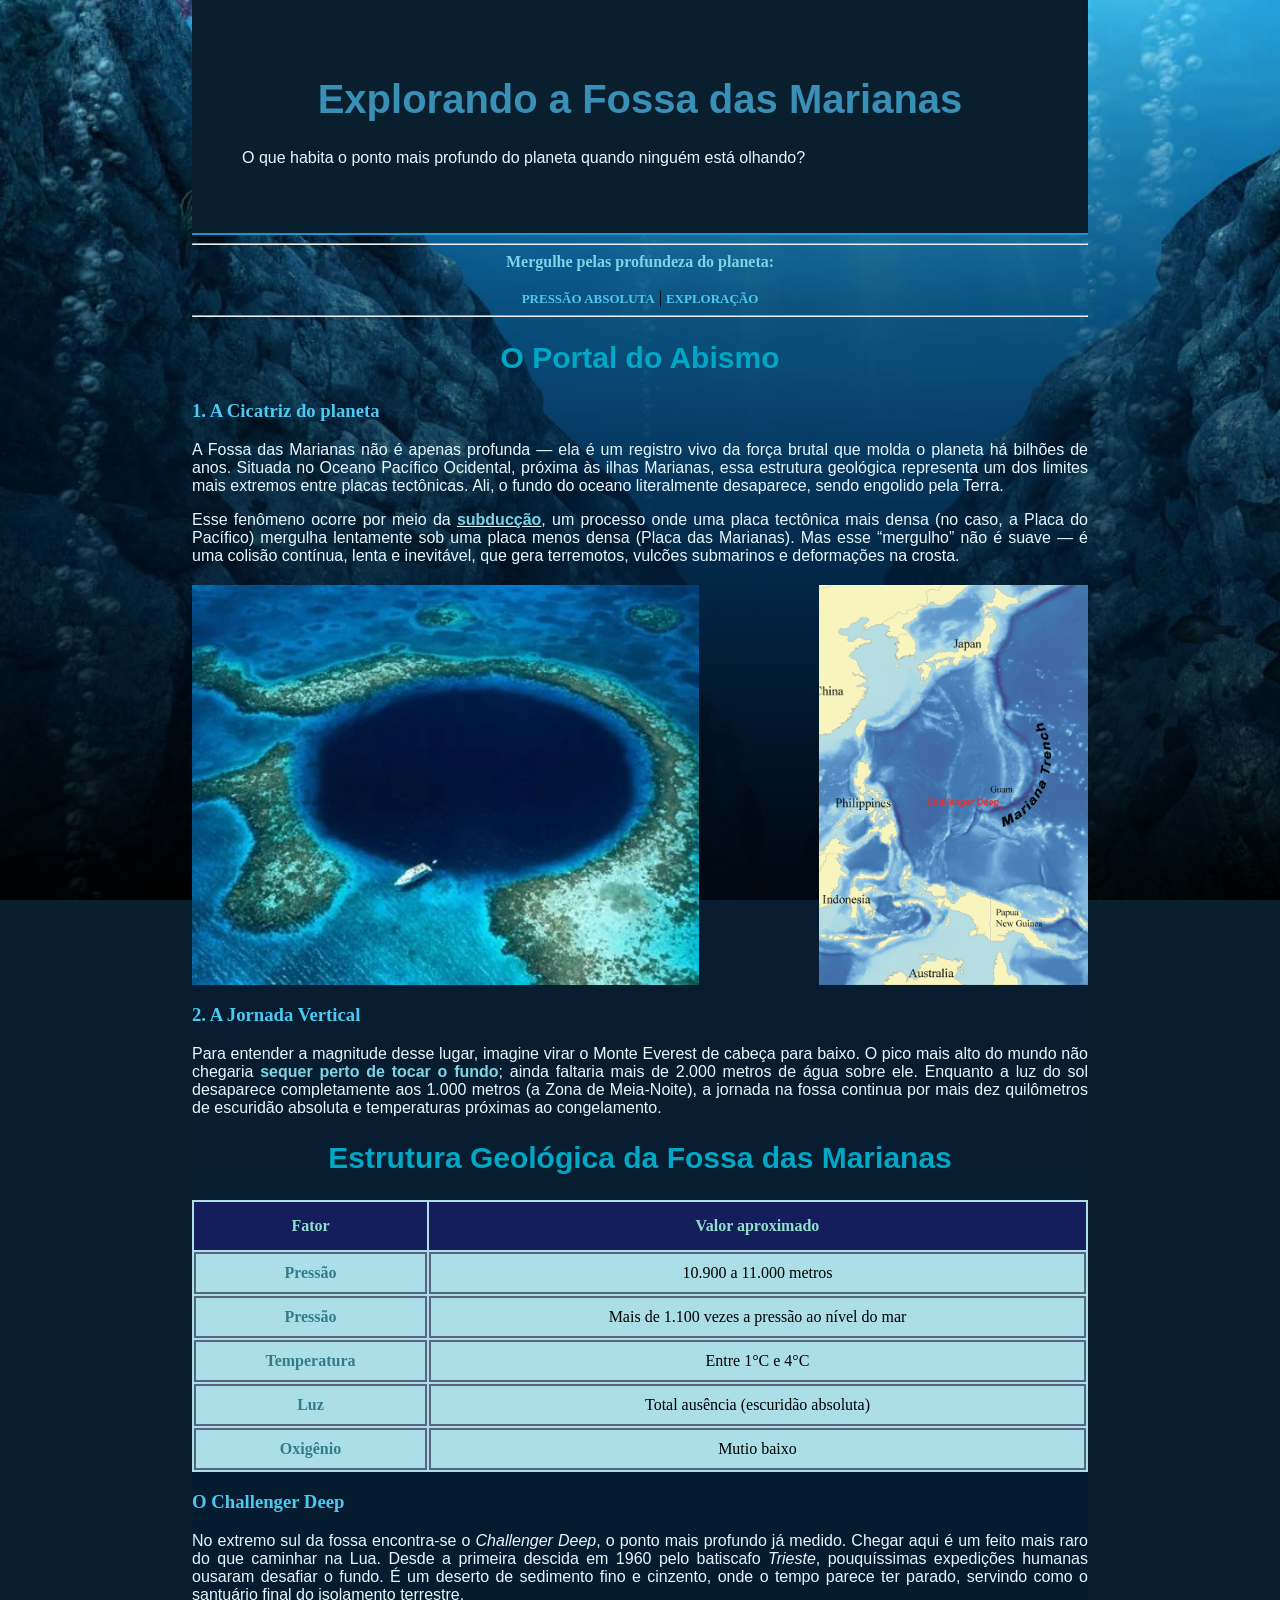
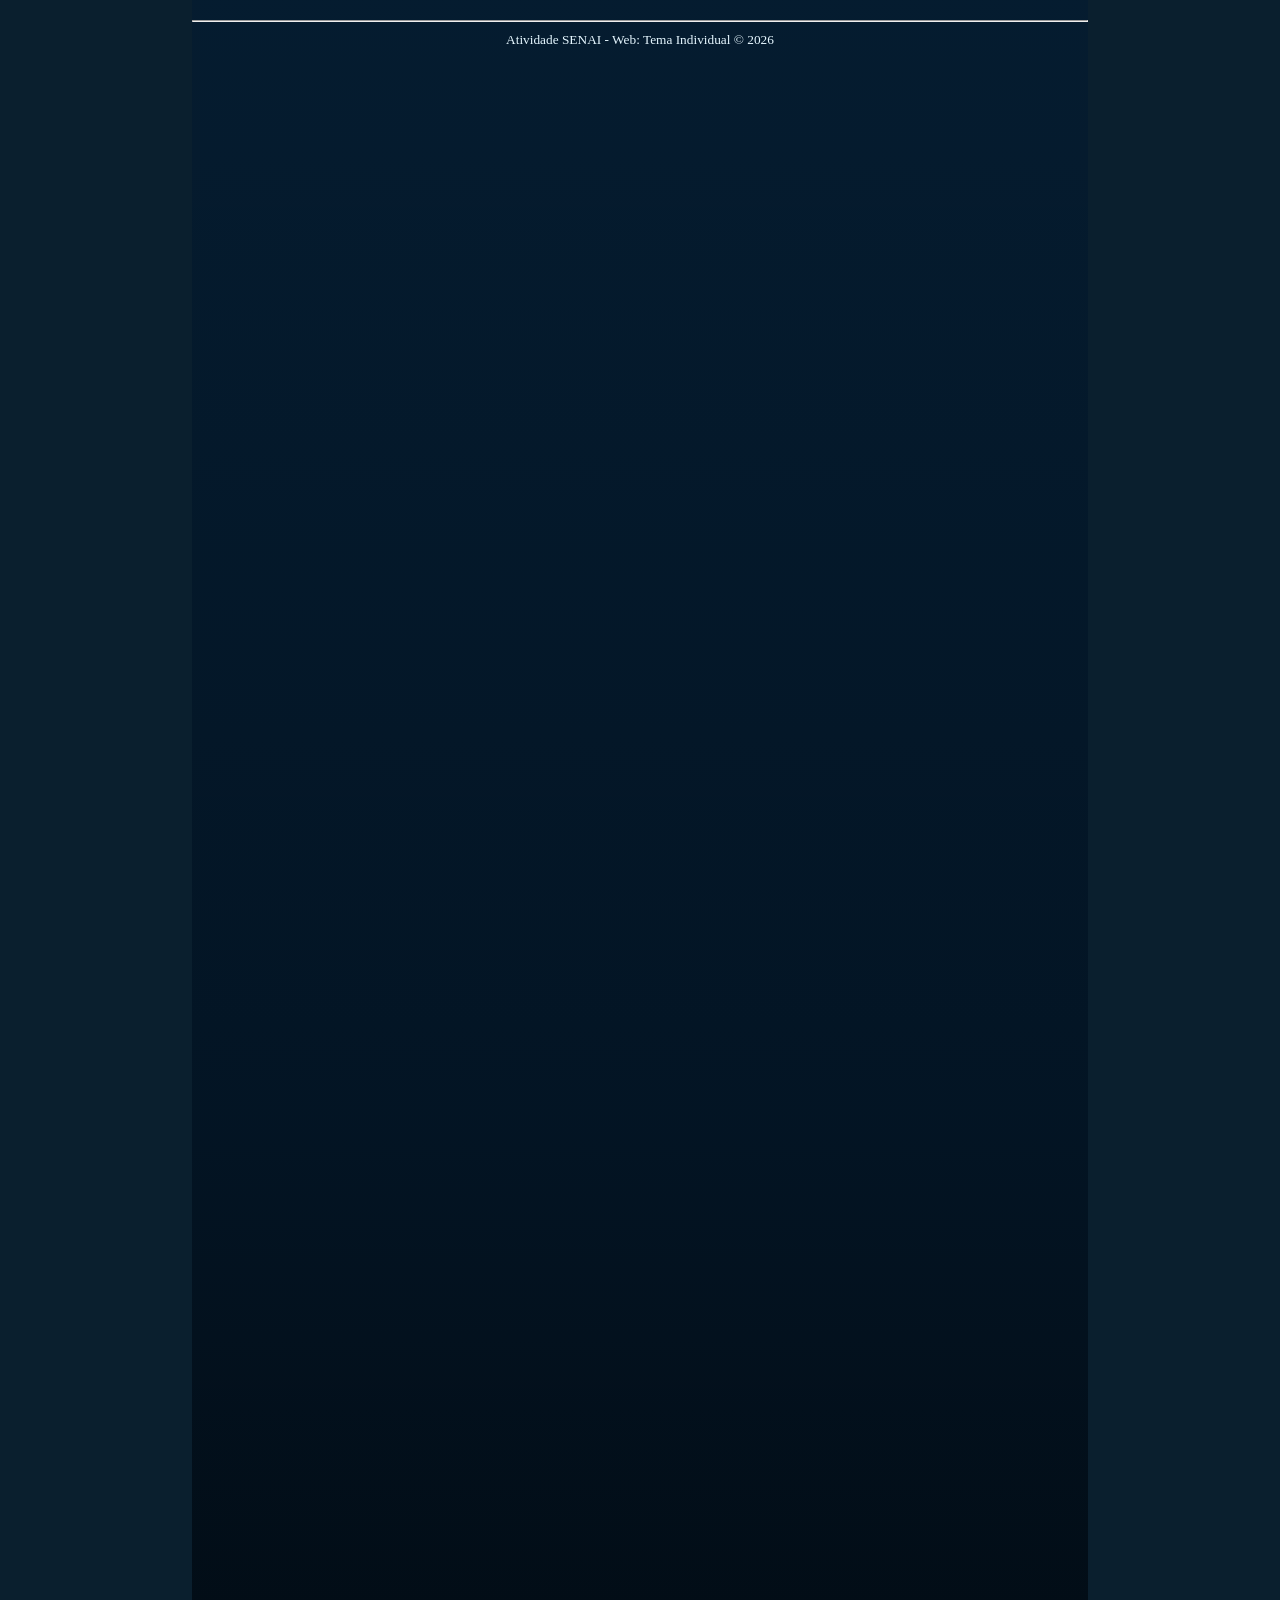
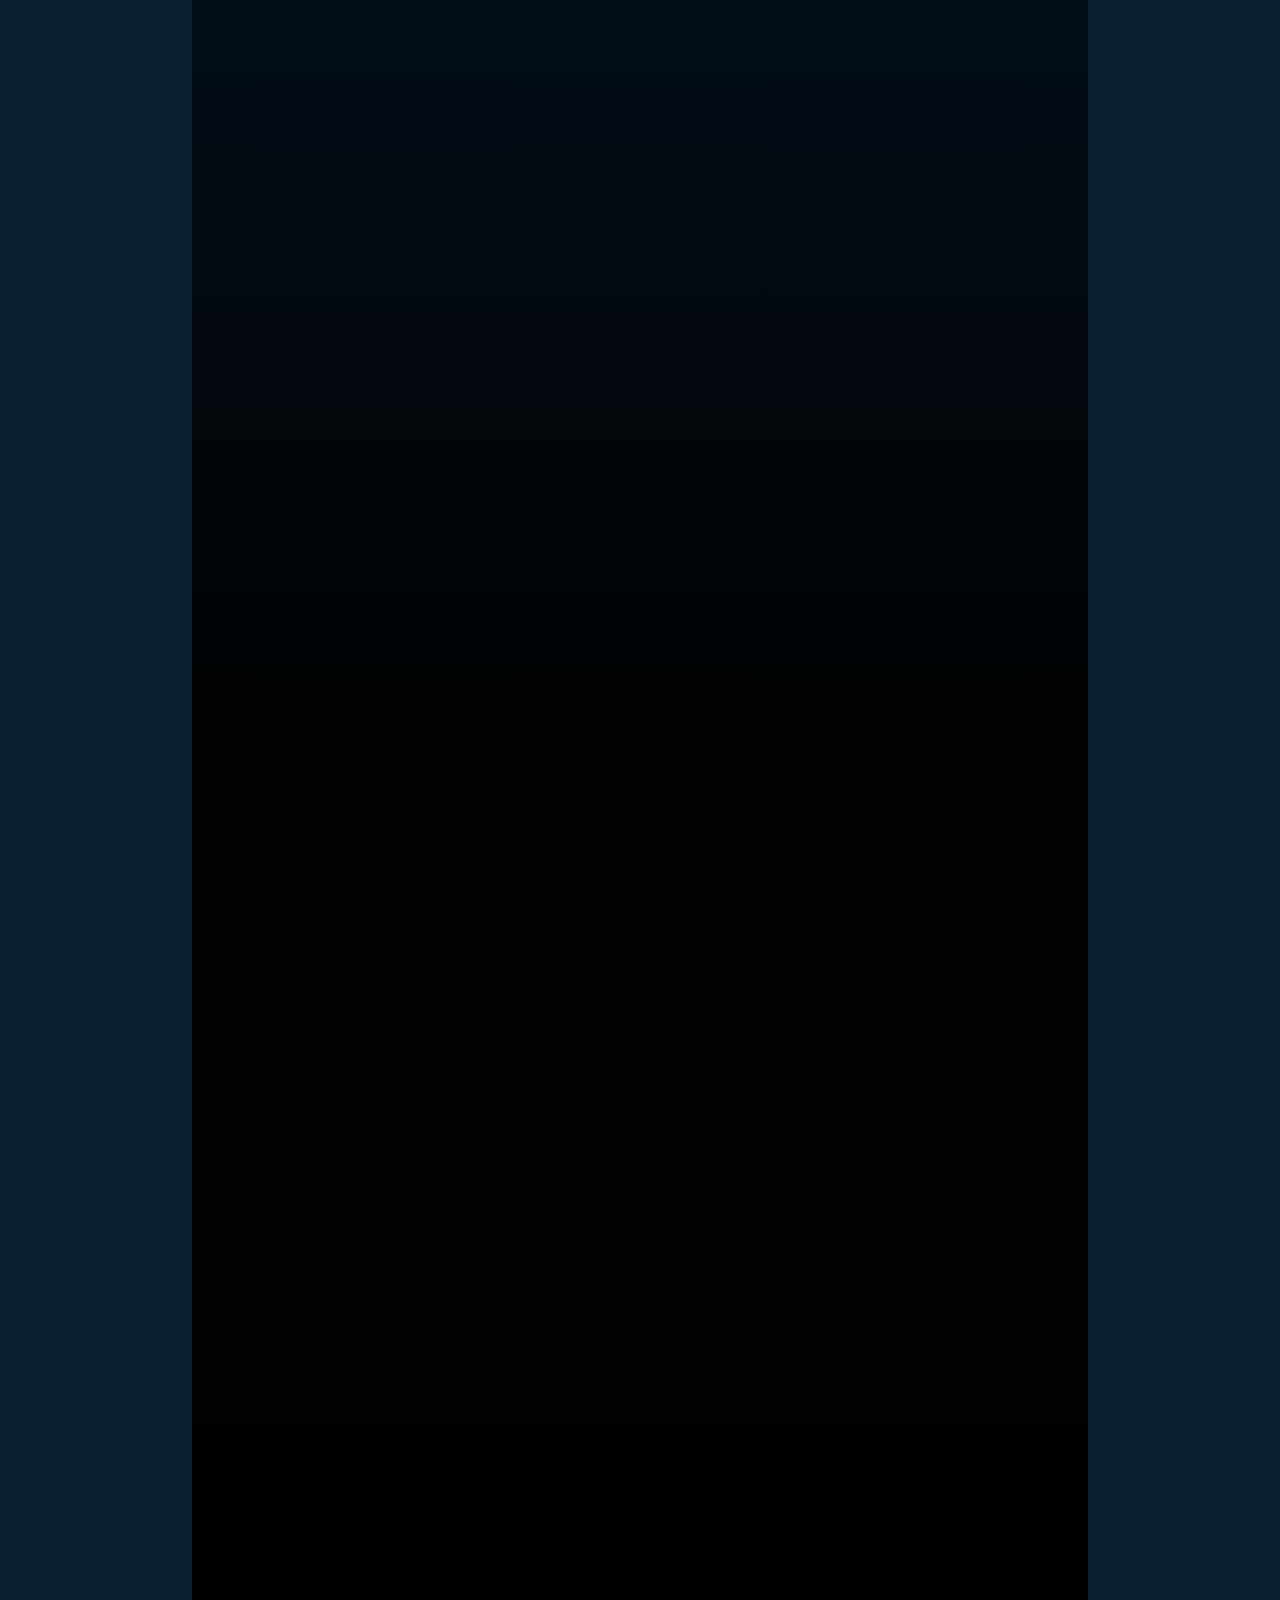
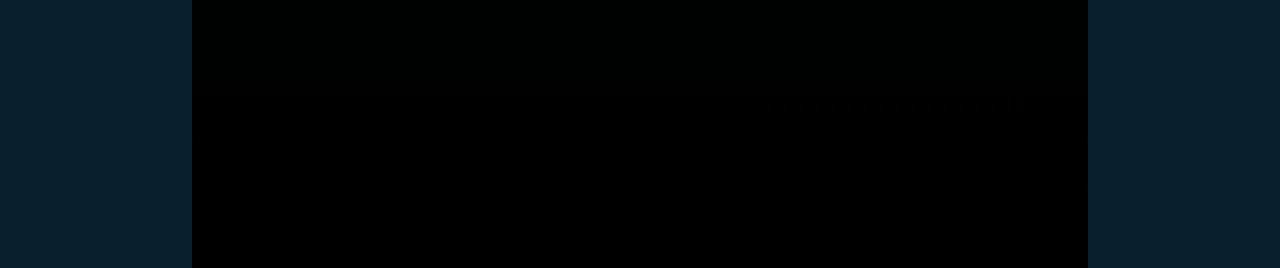
==== oceano/oceano/index.html @ 991f7196 "Add files via upload" ====
<!DOCTYPE html>
<html lang="pt-br">
<head>
    <meta charset="UTF-8">
    <meta name="viewport" content="width=device-width, initial-scale=1.0">
    <title>Pressão Absoluta: O Olho do Abismo</title>
    <link rel="stylesheet" href="estilo.css">
    
</head>

<body>

    <header>

        <h1>Explorando a Fossa das Marianas</h1>
            <p>O que habita o ponto mais profundo do planeta quando ninguém está olhando?</p>
    </header>
            <hr>

            <nav>
                <strong>Mergulhe pelas profundeza do planeta:</strong> <br>
        <br>
                <a href="sob-pressao-absoluta.html">Pressão Absoluta</a> | 
                <a href="ultima-fronteira.html">Exploração</a> 
            </nav>

    <hr>

    <main>
        <section>

            <h2>O Portal do Abismo</h2>

            <h3>1. A Cicatriz do planeta</h3>
            <p>
                A Fossa das Marianas não é apenas profunda — ela é um registro vivo da força brutal que molda o planeta há bilhões de anos. Situada no Oceano Pacífico Ocidental, próxima às ilhas Marianas, essa estrutura geológica representa um dos limites mais extremos entre placas tectônicas. Ali, o fundo do oceano literalmente desaparece, sendo engolido pela Terra. 
            </p>

            <p>
                Esse fenômeno ocorre por meio da <span title="Um processo geológico no qual uma placa tectônica mais densa, geralmente oceânica, colide e desliza para baixo de outra placa menos densa (continental ou oceânica) em uma zona de convergência. Esse fenômeno afunda a crosta no manto terrestre, causando terremotos de alta magnitude, formação de vulcões e a reciclagem de materiais da crosta"><u><strong>subducção</strong></u></span>, um processo onde uma placa tectônica mais densa (no caso, a Placa do Pacífico) mergulha lentamente sob uma placa menos densa (Placa das Marianas). Mas esse “mergulho” não é suave — é uma colisão contínua, lenta e inevitável, que gera terremotos, vulcões submarinos e deformações na crosta.
            </p>

            <div class="container-imagens">
                    <div class="contrair">
                    <img src="imagens/marianas.webp" class="imagem">
                    <div class="escurecer">
                <div class="texto">Fossa das Marianas vista de cima</div>
                </div>
            </div>

    <div class="contrair">
        <img src="imagens/local-fossa.png" class="imagem">
        <div class="escurecer">
            <div class="texto">Localização da Fossa</div>
        </div>
    </div>

</div>

            <h3>2. A Jornada Vertical</h3>
            <p>
                Para entender a magnitude desse lugar, imagine virar o Monte Everest de cabeça para baixo. O pico mais
                alto do mundo não chegaria <strong>sequer perto de tocar o fundo</strong>; ainda faltaria mais de 2.000
                metros de água sobre ele. Enquanto a luz do sol desaparece completamente aos 1.000 metros (a Zona de
                Meia-Noite), a jornada na fossa continua por mais dez quilômetros de escuridão absoluta e temperaturas
                próximas ao congelamento.
            </p>
            <section>
                
            <table>
                <h2> Estrutura Geológica da Fossa das Marianas</h2>
                <thead>
                    <tr>
                        <th>Fator</th>
                        <th>Valor aproximado</th>
                    </tr>
                </thead>
                <tbody>
                    <tr>
                        <td><strong class="tabela-td">Pressão</strong></td>
                        <td>10.900 a 11.000 metros</td>
                    </tr>
                    <tr>
                        <td><strong class="tabela-td">Pressão</strong></td>
                        <td>Mais de 1.100 vezes a pressão ao nível do mar</td>
                    </tr>
                    <tr>
                        <td><strong class="tabela-td">Temperatura</strong></td>
                        <td>Entre 1°C e 4°C</td>
                    </tr>
                    <tr>
                        <td><strong class="tabela-td">Luz</strong></td>
                        <td>Total ausência (escuridão absoluta)</td>
                    </tr>
                    <tr>
                        <td><strong class="tabela-td">Oxigênio</strong></td>
                        <td>Mutio baixo</td>
                    </tr>
                </tbody>
            </table>
            </section>

            <h3>O Challenger Deep</h3>
            <p>
                No extremo sul da fossa encontra-se o <em>Challenger Deep</em>, o ponto mais profundo já medido. Chegar
                aqui é um feito mais raro do que caminhar na Lua. Desde a primeira descida em 1960 pelo batiscafo
                <em>Trieste</em>, pouquíssimas expedições humanas ousaram desafiar o fundo. É um deserto de sedimento
                fino e cinzento, onde o tempo parece ter parado, servindo como o santuário final do isolamento
                terrestre.
            </p>

        </section>
   

    <footer>
        <hr>
        <small>Atividade SENAI - Web: Tema Individual &copy; 2026</small>
    </footer>
    <br>
     <br>
    <br>
    <br>
    <br>
    <br>
    <br>
    <br>
    <br>
    <br>
    <br>
    <br>
    <br>
    <br>
    <br>

    <br>
    <br>
    <br>
    <br>
    <br>
    <br>
    <br>
    <br>

    <br>
    <br>
    <br>
    <br>
    <br>
    <br>
    <br>
    <br>

    <br>
    <br>
    <br>
    <br>
    <br>

    <br>
    <br>
    <br>
     <br>
    <br>
    <br>
    <br>
    <br>
    <br>
    <br>
    <br>
    <br>
    <br>
    <br>
    <br>
    <br>
    <br>

    <br>
    <br>
    <br>
    <br>
    <br>
    <br>
    <br>
    <br>

    <br>
    <br>
    <br>
    <br>
    <br>
    <br>
    <br>
    <br>

    <br>
    <br>
    <br>
    <br>
    <br>

    <br>
    <br>
    <br>
     <br>
    <br>
    <br>
    <br>
    <br>
    <br>
    <br>
    <br>
    <br>
    <br>
    <br>
    <br>
    <br>
    <br>

    <br>
    <br>
    <br>
    <br>
    <br>
    <br>
    <br>
    <br>

    <br>
    <br>
    <br>
    <br>
    <br>
    <br>
    <br>
    <br>

    <br>
    <br>
    <br>
    <br>
    <br>

    <br>
    <br>
    <br>
     <br>
    <br>
    <br>
    <br>
    <br>
    <br>
    <br>
    <br>
    <br>
    <br>
    <br>
    <br>
    <br>
    <br>

    <br>
    <br>
    <br>
    <br>
    <br>
    <br>
    <br>
    <br>

    <br>
    <br>
    <br>
    <br>
    <br>
    <br>
    <br>
    <br>

    <br>
    <br>
    <br>
    <br>
    <br>

    <br>
    <br>
    <br>
    <br>
    <br>
    <br>
    <br>
    <br>
    <br>
    <br>
    <br>
    <br>
    <br>
    <br>
    <br>
    <br>

    <br>
    <br>
    <br>
    <br>
    <br>
    <br>
    <br>
    <br>

    <br>
    <br>
    <br>
    <br>
    <br>
    <br>
    <br>
    <br>

    <br>
    <br>
    <br>
    <br>
    <br>

    <br>
    <br>
    <br>

    </main>
</body>

</html>
---- oceano/oceano/estilo.css ----
body {
            margin: 0 auto;
            overflow-x: hidden;
            background-image:
                linear-gradient(
                    to bottom,
                    #00000000,
                    #001a3380,
                    #001020b3,
                    #000000e6
                ),
                url("imagens/fossa.jpg");

            background-size: cover;
            background-repeat: no-repeat;
            background-attachment: fixed;
            background-color: #0a1f2e;

            width: 70%;
            height: 100%;
            align-items: center;
            font-family: Verdana; 
            padding: 0;

            
        }
   
        main {
    background-image: linear-gradient(
        to bottom,
        #00000000,
        #001a3380,
        #001020b3,
        #000000e6,
        #000000
    );
        }

   
        header {
            background-color: #0a1f2e;
            color: #3a8fb7;
            padding-top: 20px;
            border-bottom: 2px solid#1798d3;
            text-align: center;
            padding: 50px;
        
        }

        nav {
            text-align: center;
        }

        a {
            color: #4cc9f0;
            text-decoration: none;
            text-transform: uppercase;
            font-weight: bold;
            font-size: 13px;
        }

        p {
            color: #e6f7ff;
            font-family: 'Open Sans', sans-serif;
            text-align: justify;
        }

        /* Escurecer a imagem ao passar o mouse e mostrar o nome*/

        .contrair {
            position: relative;
            width: auto;
        }

        .imagem {  /* Das imagens lá */
            display: block;
            width: 100%;
            height: 400px;
            object-fit: cover;
        }

        .escurecer {
            position: absolute;
            top: 0;
            bottom: 0;
            left: 0;
            right: 0;
            opacity: 0;
            transition: .5s ease;
            background-color: #0a1f2e;
        }

        .contrair:hover .escurecer {
        opacity: 0.8;
        }

        .texto {
            color: #7fd3e6;
            font-size: 20px;
            position: absolute;
            top:50%;
            left: 50%;
            transform: translate(-50%, -50%);
            text-align: center;
        }

        .container-imagens {
            display: flex;
            justify-content: center;
            gap: 120px;
            margin-top: 20px;
}

        

        /* Termina aqui*/
    
        table {
            width: 100%;
            border-collapse: separate;
            background-color: #abdee7;
            margin-top: 10px;
        }

        th {
            background-color: #131e5a;
            color: #93dfce;
            padding: 15px;
        }
        td {
            border: 2px solid #586580;
            padding: 10px;
            text-align: center;

        }

        footer {
            color: #e6f7ff;
            text-align: center;
        }

        h1 {
            color: #3a8fb7;
            font-family: 'Oswald', sans-serif;
            font-size: 40px;
        }

        h2 {
            color: #00a8c6;
            font-family: 'Oswald', sans-serif;
            font-size: 30px;
            text-align: center;
        }


        h3 {
            color: #4cc9f0;
        }

        strong {
            color: #7fd3e6;
        }

        .tabela-td {
            color: #357c8b; 
        }
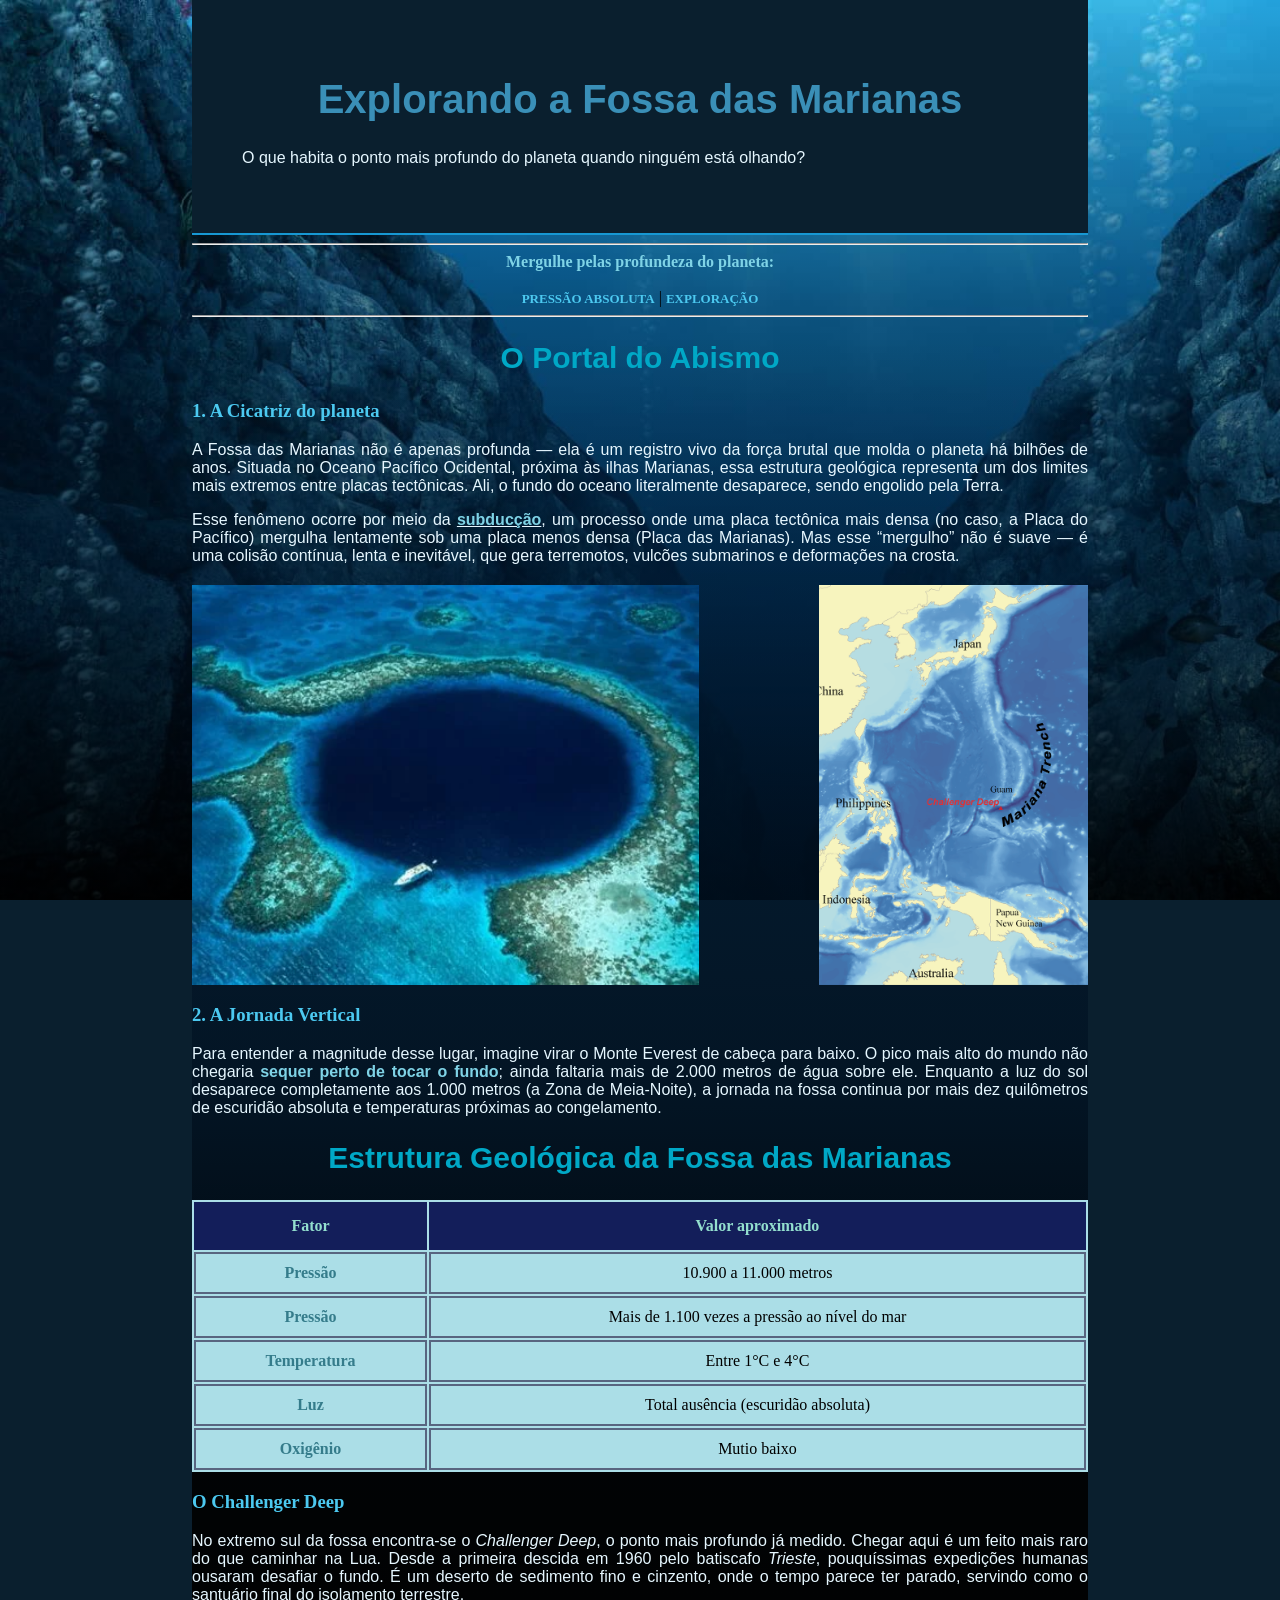
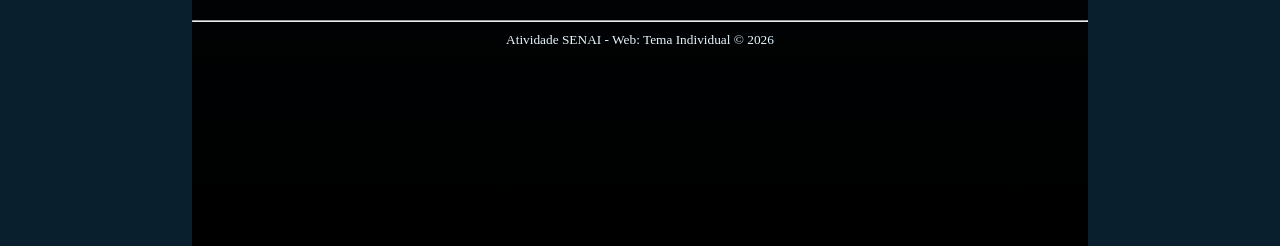
==== commit 3c831080: "Update index.html" ====
--- a/oceano/oceano/index.html
+++ b/oceano/oceano/index.html
@@ -127,207 +127,8 @@
     <br>
     <br>
     <br>
-    <br>
-    <br>
-    <br>
-    <br>
-
-    <br>
-    <br>
-    <br>
-    <br>
-    <br>
-    <br>
-    <br>
-    <br>
-
-    <br>
-    <br>
-    <br>
-    <br>
-    <br>
-    <br>
-    <br>
-    <br>
-
-    <br>
-    <br>
-    <br>
-    <br>
-    <br>
-
-    <br>
-    <br>
-    <br>
-     <br>
-    <br>
-    <br>
-    <br>
-    <br>
-    <br>
-    <br>
-    <br>
-    <br>
-    <br>
-    <br>
-    <br>
-    <br>
-    <br>
-
-    <br>
-    <br>
-    <br>
-    <br>
-    <br>
-    <br>
-    <br>
-    <br>
-
-    <br>
-    <br>
-    <br>
-    <br>
-    <br>
-    <br>
-    <br>
-    <br>
-
-    <br>
-    <br>
-    <br>
-    <br>
-    <br>
-
-    <br>
-    <br>
-    <br>
-     <br>
-    <br>
-    <br>
-    <br>
-    <br>
-    <br>
-    <br>
-    <br>
-    <br>
-    <br>
-    <br>
-    <br>
-    <br>
-    <br>
-
-    <br>
-    <br>
-    <br>
-    <br>
-    <br>
-    <br>
-    <br>
-    <br>
-
-    <br>
-    <br>
-    <br>
-    <br>
-    <br>
-    <br>
-    <br>
-    <br>
-
-    <br>
-    <br>
-    <br>
-    <br>
-    <br>
-
-    <br>
-    <br>
-    <br>
-     <br>
-    <br>
-    <br>
-    <br>
-    <br>
-    <br>
-    <br>
-    <br>
-    <br>
-    <br>
-    <br>
-    <br>
-    <br>
-    <br>
-
-    <br>
-    <br>
-    <br>
-    <br>
-    <br>
-    <br>
-    <br>
-    <br>
-
-    <br>
-    <br>
-    <br>
-    <br>
-    <br>
-    <br>
-    <br>
-    <br>
-
-    <br>
-    <br>
-    <br>
-    <br>
-    <br>
-
-    <br>
-    <br>
-    <br>
-    <br>
-    <br>
-    <br>
-    <br>
-    <br>
-    <br>
-    <br>
-    <br>
-    <br>
-    <br>
-    <br>
-    <br>
-    <br>
-
-    <br>
-    <br>
-    <br>
-    <br>
-    <br>
-    <br>
-    <br>
-    <br>
-
-    <br>
-    <br>
-    <br>
-    <br>
-    <br>
-    <br>
-    <br>
-    <br>
-
-    <br>
-    <br>
-    <br>
-    <br>
-    <br>
-
-    <br>
-    <br>
-    <br>
 
     </main>
 </body>
 
-</html>+</html>
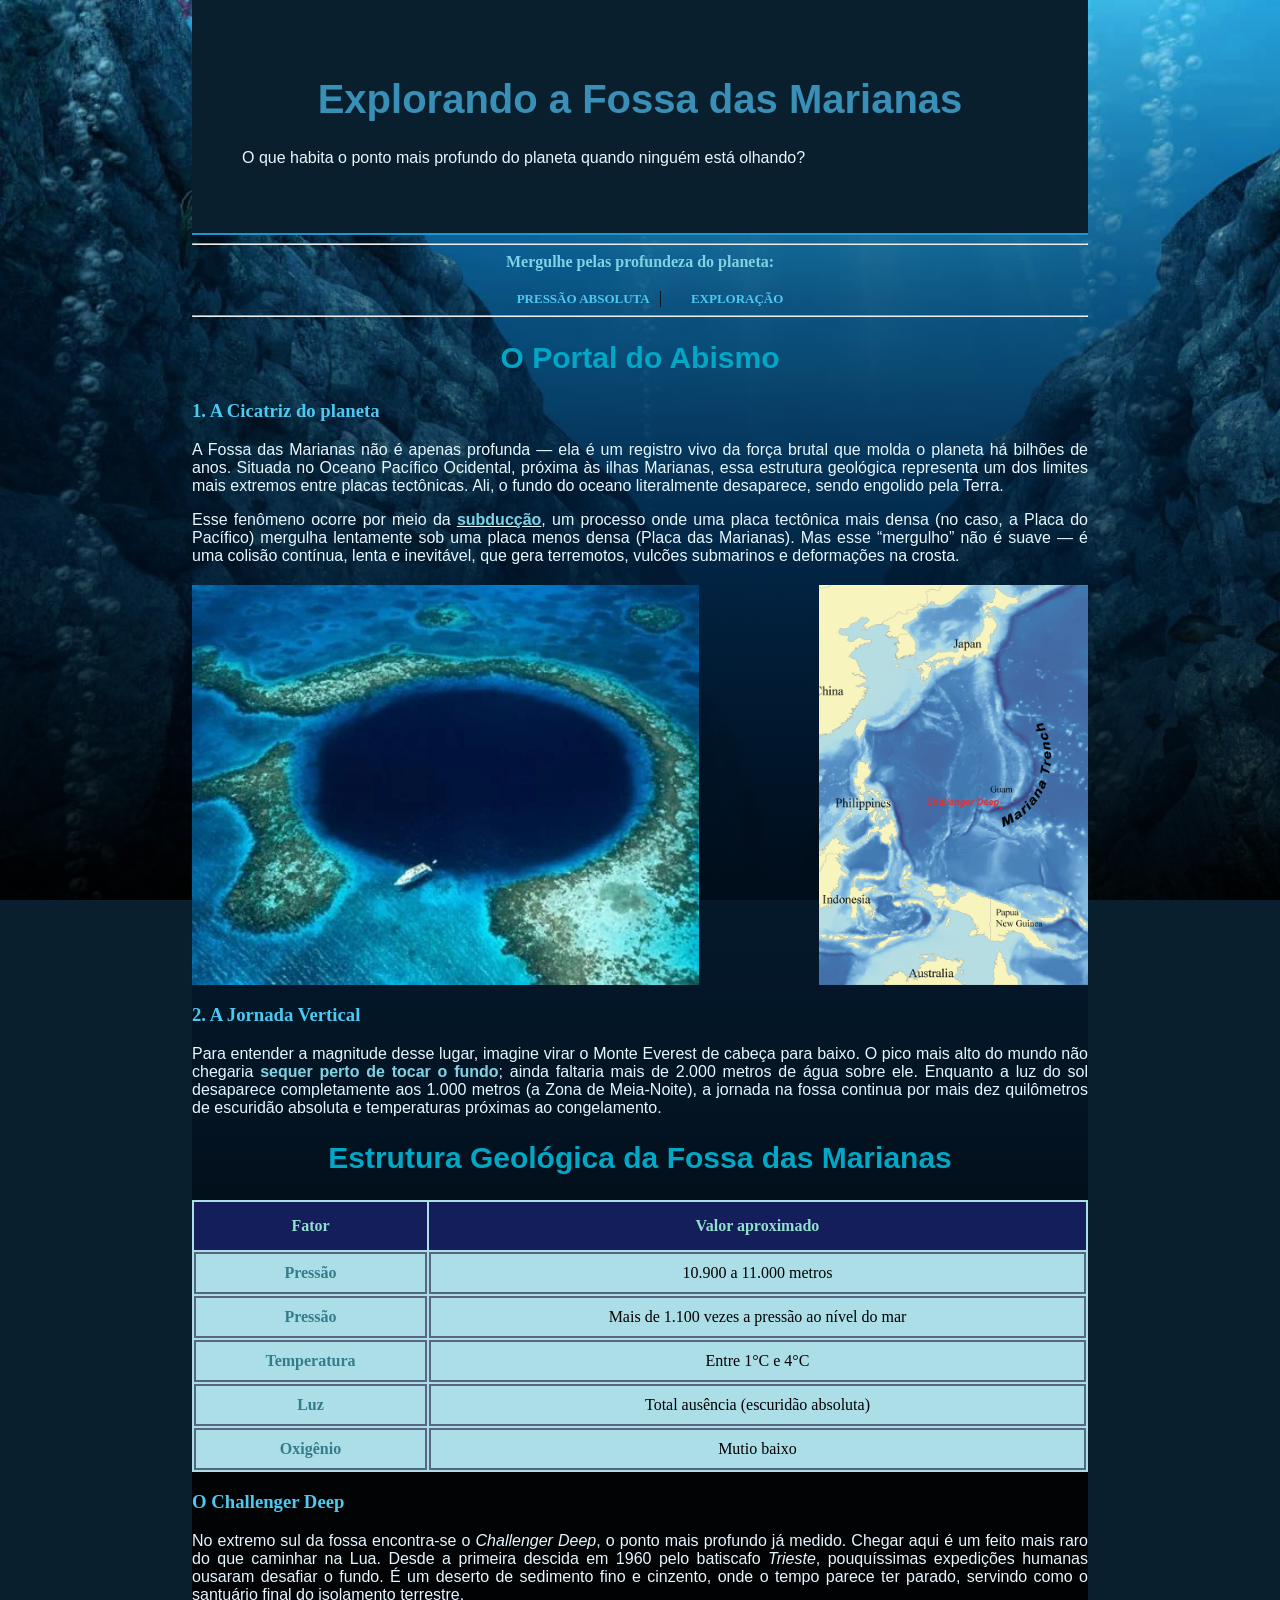
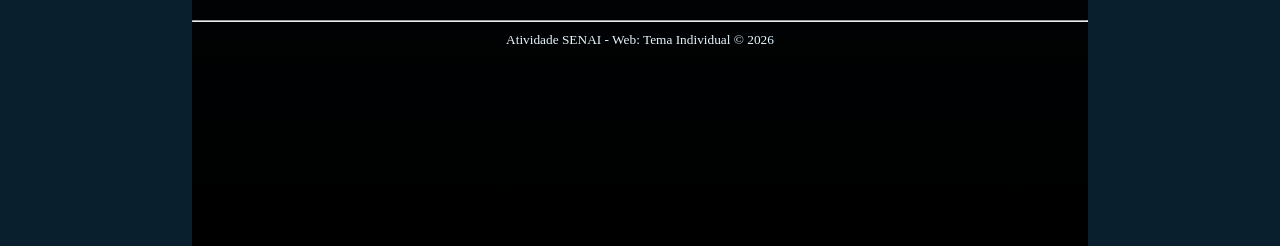
==== commit 71008754: "Update index.html" ====
--- a/oceano/oceano/index.html
+++ b/oceano/oceano/index.html
@@ -18,10 +18,12 @@
             <hr>
 
             <nav>
+                <div class="menu-links"> 
                 <strong>Mergulhe pelas profundeza do planeta:</strong> <br>
         <br>
                 <a href="sob-pressao-absoluta.html">Pressão Absoluta</a> | 
-                <a href="ultima-fronteira.html">Exploração</a> 
+                <a href="ultima-fronteira.html">Exploração</a>
+                    </div>
             </nav>
 
     <hr>
--- a/oceano/oceano/estilo.css
+++ b/oceano/oceano/estilo.css
@@ -163,4 +163,17 @@
 
         .tabela-td {
             color: #357c8b; 
-        }+        }
+
+        .menu-links a {
+            color: #4cc9f0; /*vai personalizar apenas o que estiver no div*/
+            margin-left: 20px;
+            transition: 0.3s;
+            padding: 5px;
+            border-radius: 5px;
+            text-decoration: none; /*sem sublinhado*/
+        }
+
+        .menu-links a:hover {
+            background-color: #031c2b;
+        }
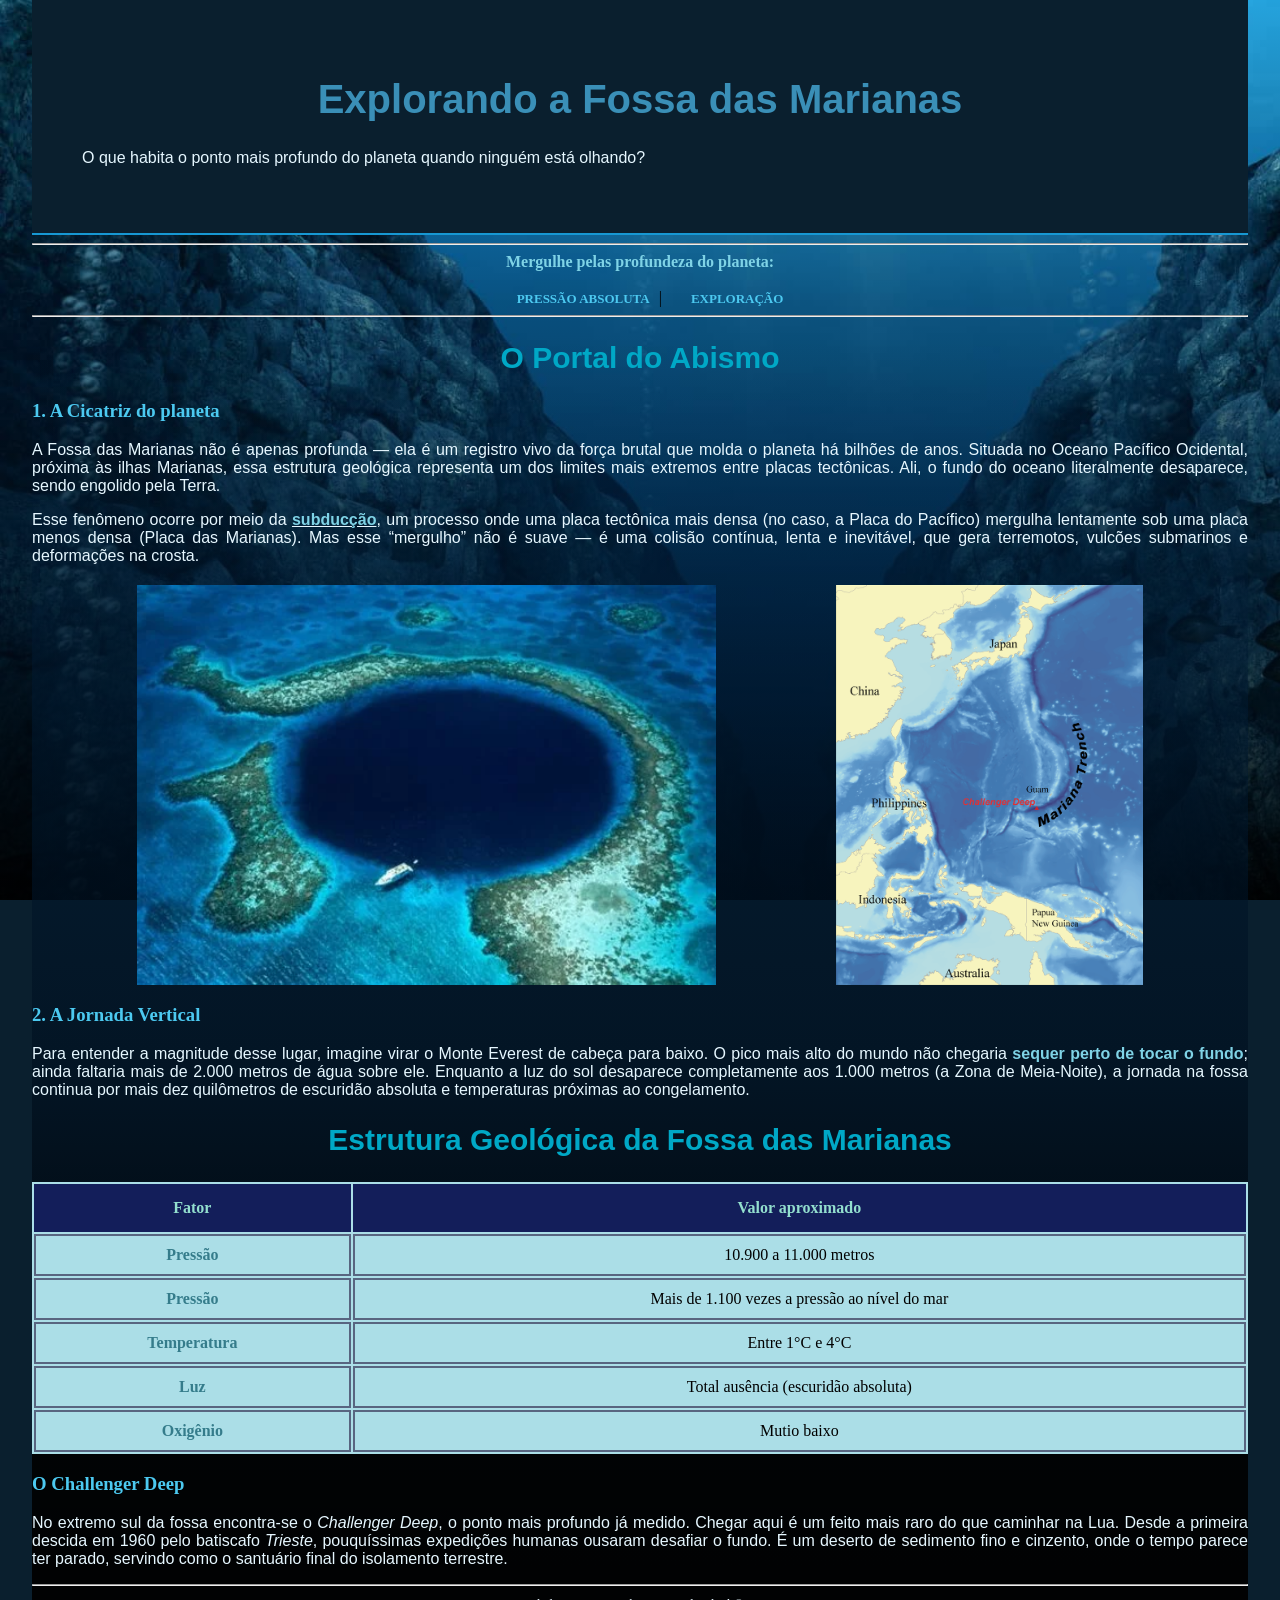
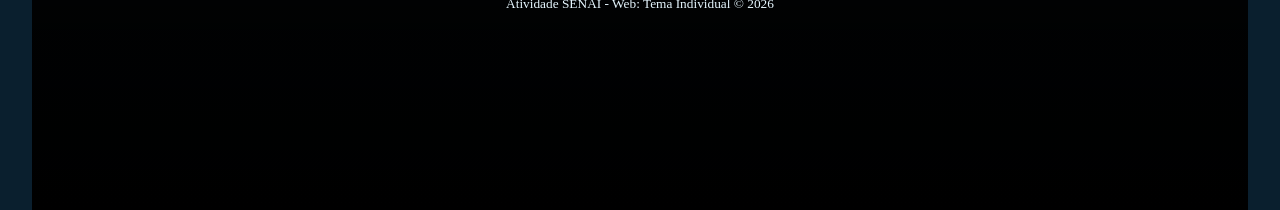
==== commit 718c3991: "Update index.html" ====
--- a/oceano/oceano/index.html
+++ b/oceano/oceano/index.html
@@ -13,7 +13,7 @@
     <header>
 
         <h1>Explorando a Fossa das Marianas</h1>
-            <p>O que habita o ponto mais profundo do planeta quando ninguém está olhando?</p>
+            <p class:"texto-header">O que habita o ponto mais profundo do planeta quando ninguém está olhando?</p>
     </header>
             <hr>
 
--- a/oceano/oceano/estilo.css
+++ b/oceano/oceano/estilo.css
@@ -16,7 +16,7 @@
             background-attachment: fixed;
             background-color: #0a1f2e;
 
-            width: 70%;
+            width: 95%;
             height: 100%;
             align-items: center;
             font-family: Verdana; 
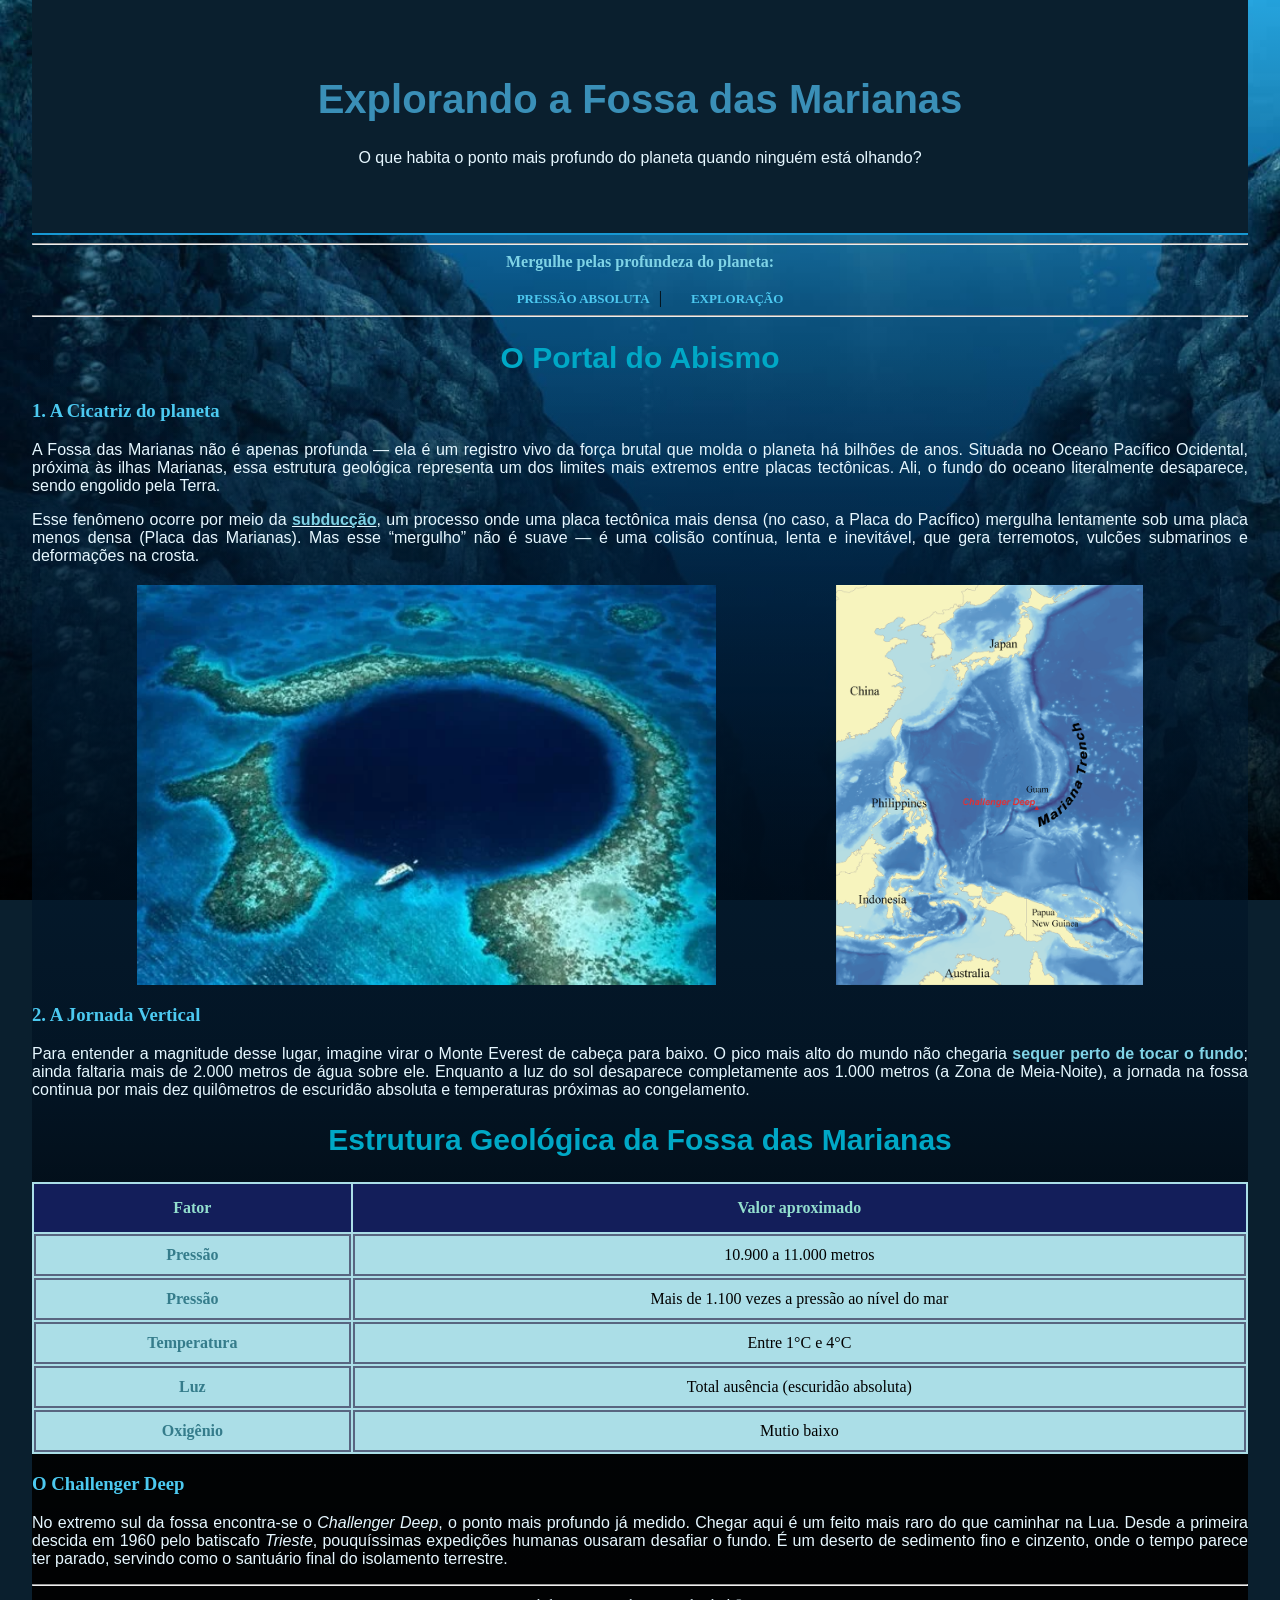
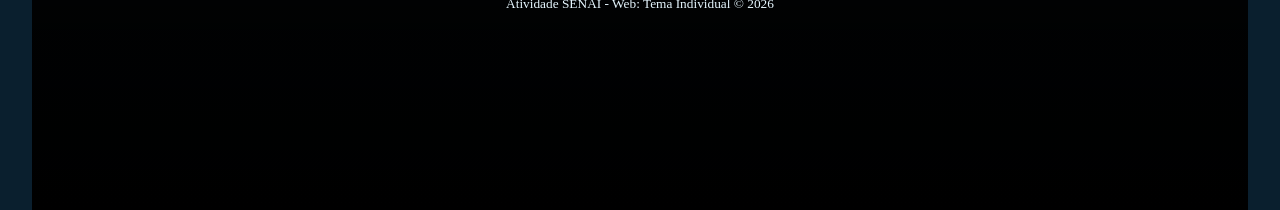
==== commit 403be8d2: "Update index.html" ====
--- a/oceano/oceano/index.html
+++ b/oceano/oceano/index.html
@@ -13,7 +13,7 @@
     <header>
 
         <h1>Explorando a Fossa das Marianas</h1>
-            <p class:"texto-header">O que habita o ponto mais profundo do planeta quando ninguém está olhando?</p>
+            <p class="texto-header">O que habita o ponto mais profundo do planeta quando ninguém está olhando?</p>
     </header>
             <hr>
 
--- a/oceano/oceano/estilo.css
+++ b/oceano/oceano/estilo.css
@@ -63,6 +63,10 @@
             color: #e6f7ff;
             font-family: 'Open Sans', sans-serif;
             text-align: justify;
+        }
+
+        .texto-header {
+            text-align: center;
         }
 
         /* Escurecer a imagem ao passar o mouse e mostrar o nome*/
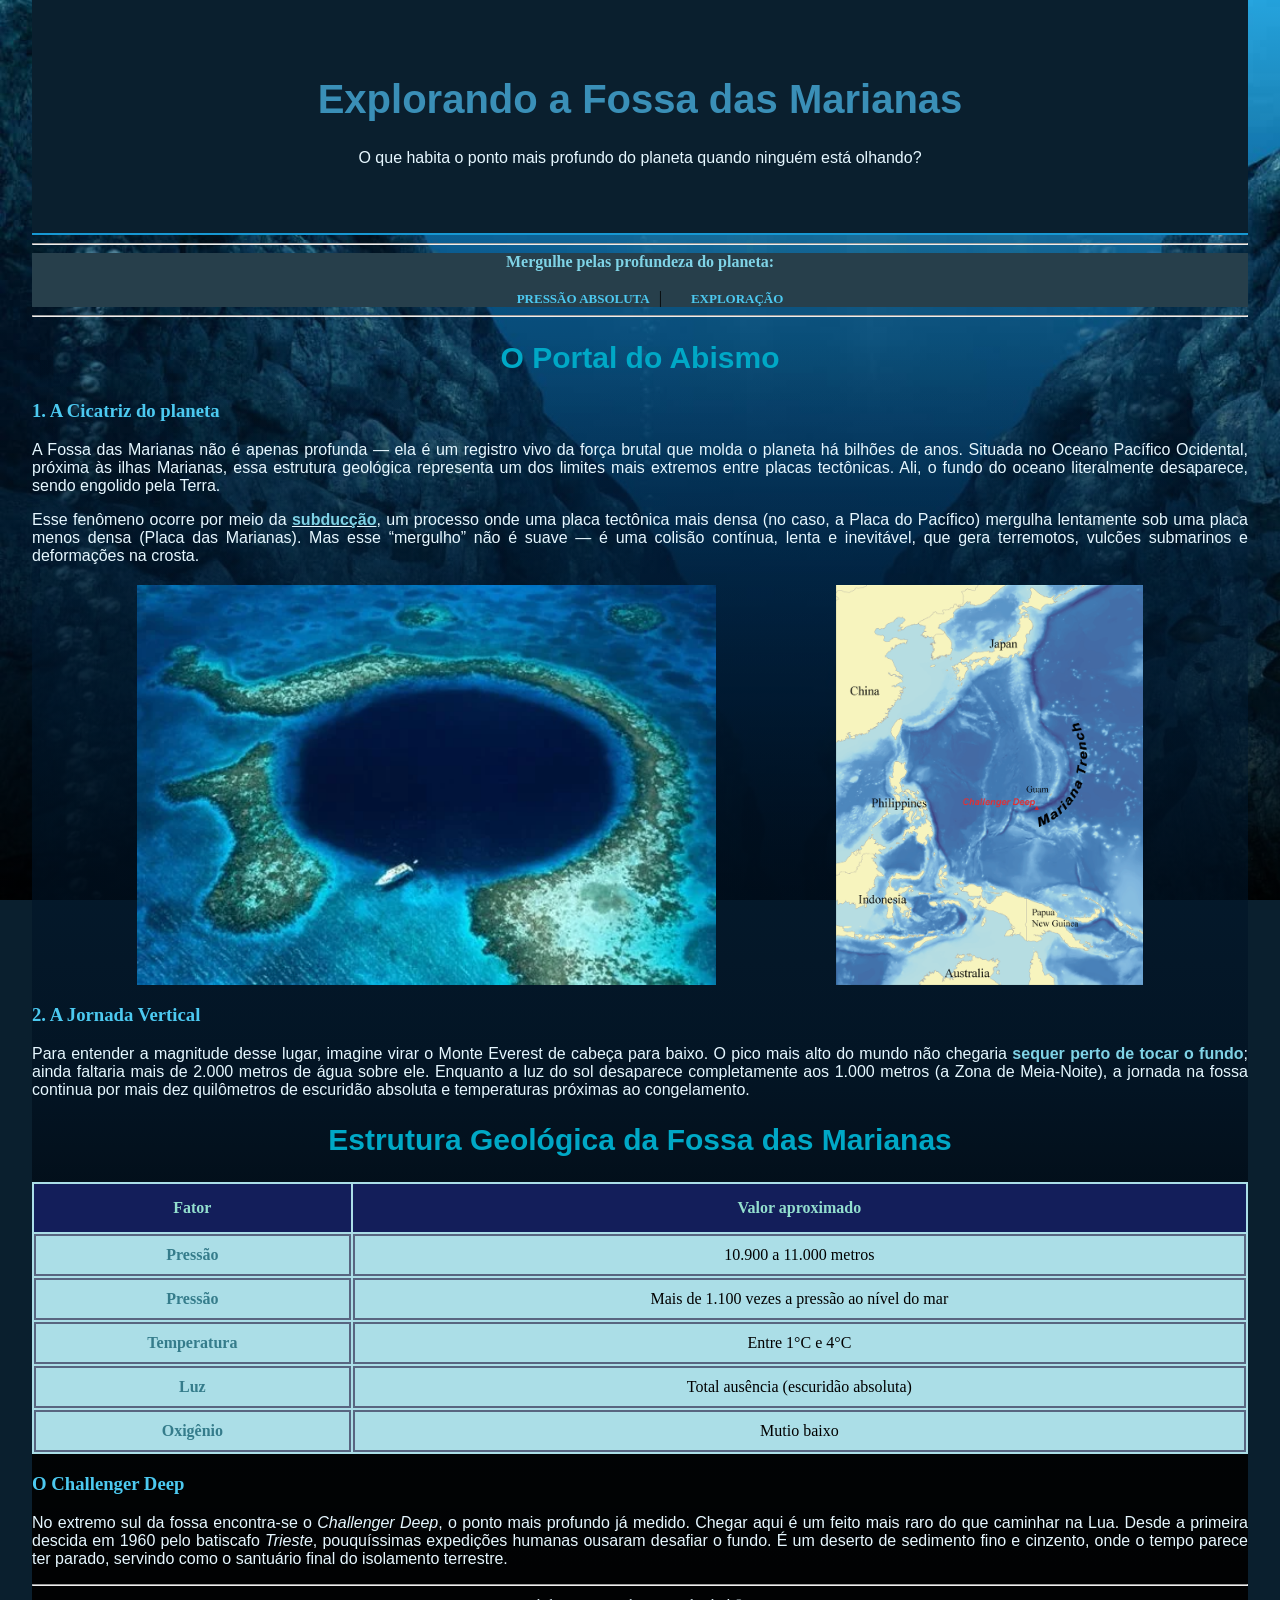
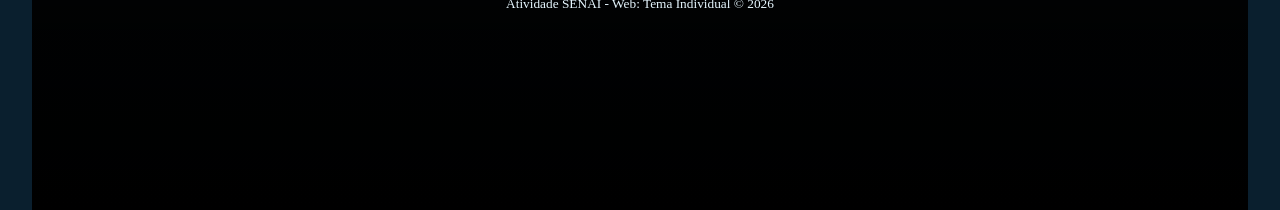
==== commit 102c47e4: "Update index.html" ====
--- a/oceano/oceano/index.html
+++ b/oceano/oceano/index.html
@@ -35,11 +35,21 @@
 
             <h3>1. A Cicatriz do planeta</h3>
             <p>
-                A Fossa das Marianas não é apenas profunda — ela é um registro vivo da força brutal que molda o planeta há bilhões de anos. Situada no Oceano Pacífico Ocidental, próxima às ilhas Marianas, essa estrutura geológica representa um dos limites mais extremos entre placas tectônicas. Ali, o fundo do oceano literalmente desaparece, sendo engolido pela Terra. 
+                A Fossa das Marianas não é apenas profunda — ela é um registro vivo da força brutal que molda 
+                o planeta há bilhões de anos. Situada no Oceano Pacífico Ocidental, próxima às ilhas Marianas, 
+                essa estrutura geológica representa um dos limites mais extremos entre placas tectônicas. Ali, 
+                o fundo do oceano literalmente desaparece, sendo engolido pela Terra. 
             </p>
 
             <p>
-                Esse fenômeno ocorre por meio da <span title="Um processo geológico no qual uma placa tectônica mais densa, geralmente oceânica, colide e desliza para baixo de outra placa menos densa (continental ou oceânica) em uma zona de convergência. Esse fenômeno afunda a crosta no manto terrestre, causando terremotos de alta magnitude, formação de vulcões e a reciclagem de materiais da crosta"><u><strong>subducção</strong></u></span>, um processo onde uma placa tectônica mais densa (no caso, a Placa do Pacífico) mergulha lentamente sob uma placa menos densa (Placa das Marianas). Mas esse “mergulho” não é suave — é uma colisão contínua, lenta e inevitável, que gera terremotos, vulcões submarinos e deformações na crosta.
+                Esse fenômeno ocorre por meio da <span title="Um processo geológico no qual uma placa tectônica mais densa, 
+                                                     geralmente oceânica, colide e desliza para baixo de outra placa menos densa 
+                                                     (continental ou oceânica) em uma zona de convergência. Esse fenômeno afunda a 
+                                                     crosta no manto terrestre, causando terremotos de alta magnitude, formação de 
+                                                     vulcões e a reciclagem de materiais da crosta"><u><strong>subducção</strong></u></span>, 
+                um processo onde uma placa tectônica mais densa (no caso, a Placa do Pacífico) mergulha lentamente sob uma placa menos 
+                densa (Placa das Marianas). Mas esse “mergulho” não é suave — é uma colisão contínua, lenta e inevitável, que gera terremotos, 
+                vulcões submarinos e deformações na crosta.
             </p>
 
             <div class="container-imagens">
--- a/oceano/oceano/estilo.css
+++ b/oceano/oceano/estilo.css
@@ -169,6 +169,9 @@
             color: #357c8b; 
         }
 
+        .menu-links {
+            background-color: #273f4b;
+        }
         .menu-links a {
             color: #4cc9f0; /*vai personalizar apenas o que estiver no div*/
             margin-left: 20px;
